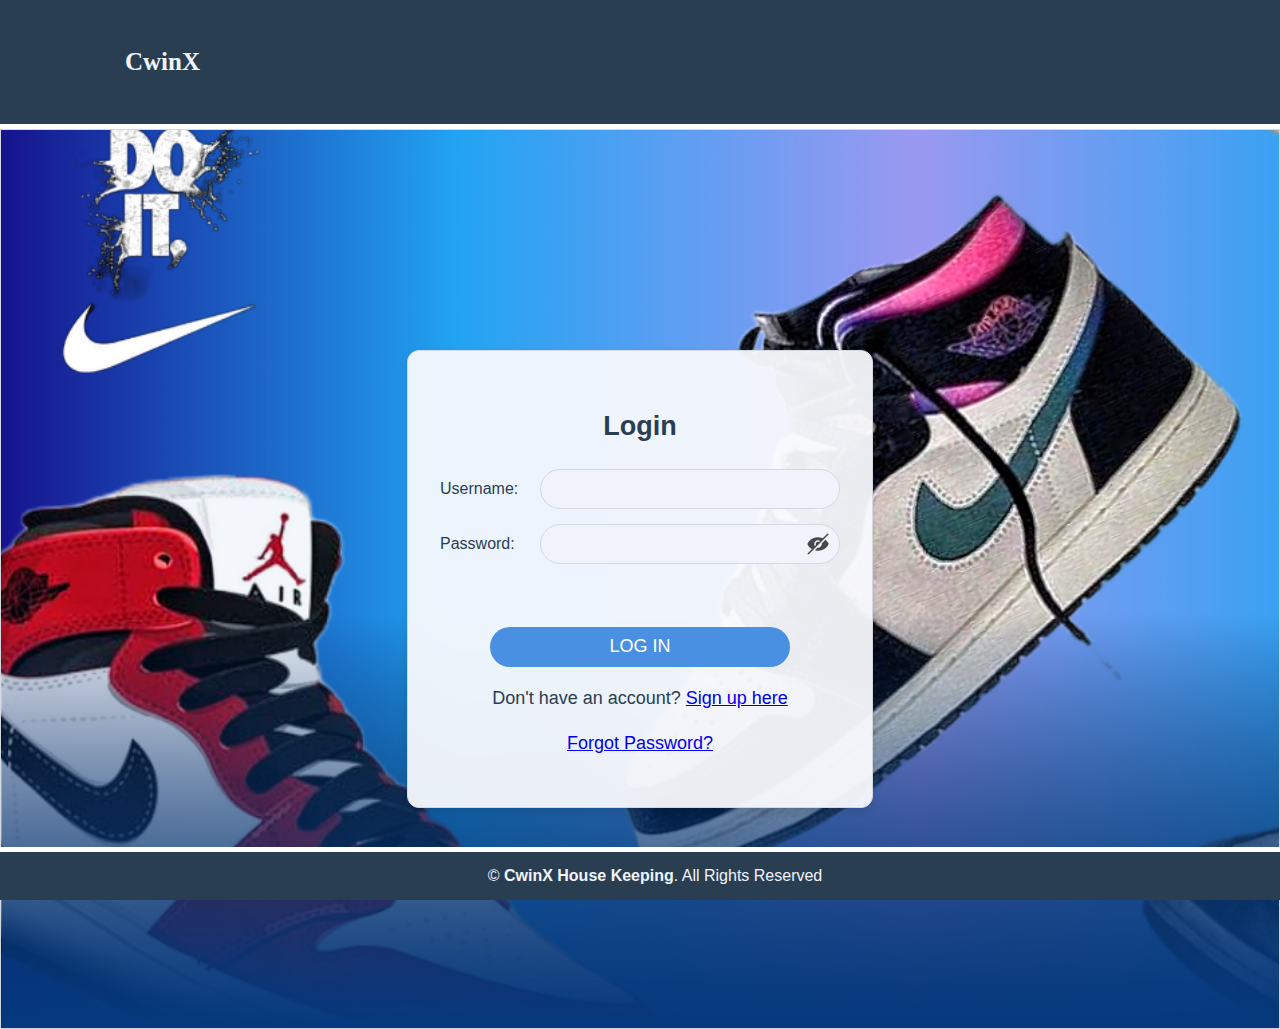
==== index.html @ a29d5925 "added log in" ====
<!DOCTYPE html>
<html lang="en">
<head>
    <meta charset="UTF-8">
    <meta name="viewport" content="width=device-width, initial-scale=1.0">
    <title>Login - CwinX</title>
    <link rel="stylesheet" type="text/css" href="login.css">
    
    <!-- Header -->
    <div class="header">
        <div class="header-left">
            <img src="images/logo.png" alt="CwinX Logo" class="logo-img">
            <h1>CwinX</h1>
        </div>
    </div>
</head>
<body>

    <!-- Main Container -->
    <div class="container">
        <!-- Login Form -->
        <main class="login-main" id="login-main">
            <h2>Login</h2>
            <form id="loginForm" onsubmit="handleLogin(event)">
                <div class="form-group">
                    <label for="login-username">Username:</label>
                    <input type="text" id="login-username" name="username" required>
                </div>
                <div class="form-group">
                    <label for="login-password">Password:</label>
                    <div class="password-container">
                        <input type="password" id="login-password" name="password" required>
                       
                        <img id="toggleLoginPassword" class="toggle-password" src="resources/hidePassword.png" alt="Toggle Password Visibility">
                    </div>
                </div>
                <button type="submit" class="btn-primary">LOG IN</button>
            </form>
            <p>Don't have an account? <a href="#" onclick="toggleForms()">Sign up here</a></p>
            <p><a href="#" onclick="showForgotPasswordForm()">Forgot Password?</a></p>
        </main>

        <!-- Forgot Password Form -->
        <main class="forgot-password-main" id="forgot-password-main" style="display:none;">
            <h2>Forgot Password</h2>
            <form id="forgotPasswordForm" onsubmit="handleForgotPassword(event)">
                <div class="form-group">
                    <label for="forgot-username">Username:</label>
                    <input type="text" id="forgot-username" name="username" required>
                </div>
                <button type="submit" class="btn-primary">Reset Password</button>
            </form>
            <p><a href="#" onclick="showLoginForm()">Back to Login</a></p>
        </main>

        <!-- Sign Up Form -->
        <main class="signup-main" id="signup-main" style="display: none;">
            <h2>Sign Up</h2>
            <form id="signupForm" onsubmit="handleSignup(event)">
                <div class="form-group">
                    <label for="signup-username">Username:</label>
                    <input type="text" id="signup-username" name="username" required>
                </div>
                <div class="form-group">
                    <label for="signup-email">Email:</label>
                    <input type="email" id="signup-email" name="email" required>
                </div>
                <div class="form-group">
                    <label for="signup-password">Password:</label>
                    <div class="password-container">
                        <input type="password" id="signup-password" name="password" required>
                        <img id="toggleSignupPassword" class="toggle-password" src="resources/hidePassword.png" alt="Toggle Password Visibility">
                    </div>
                </div>
                <button type="submit" class="btn-primary">SIGN UP</button>
            </form>
            <p>Already have an account? <a href="#" onclick="toggleForms()">Log in here</a></p>
        </main>
    </div>

    <!-- Footer -->
    <footer class="footer">
        © <strong><span>CwinX House Keeping</span></strong>. All Rights Reserved
    </footer>

    <script src="login.js" defer></script>
</body>
</html>
---- login.css ----
/* General body styling */
body {
  background-image: url("./resources/background.png");
  background-repeat: no-repeat;
  background-size: cover;
  display: flex;
  flex-direction: column;
  justify-content: center;
  min-height: 100vh;
  margin: 0;
  padding-top: 0;
  /* Adjust the value based on your header height */
  color: #2A3E52;
  font-family: 'Arial', sans-serif;
}

/* Centered container */
.container {
  display: flex;
  justify-content: center;
  align-items: center;
  padding: 20px;
  height: 100vh;
  border: 1px solid #d3d8de; /* Light Gray-Blue */
  box-sizing: border-box;
}
/* Form Group Styling */
.form-group {
    text-align: left; /* Aligns label to the left */
    margin-bottom: 15px; /* Adds space between each form group */
    display: flex;
    align-items: center;
}

/* Label Styling */
.form-group label {
    display: inline-block;
    width: 100px; /* Fixed width to align labels consistently */
    font-size: 16px;
    color: #2A3E52; /* Matches text color */
    margin-right: 10px;
}

/* Input Styling */
.login-main input, .signup-main input, .forgot-password-main input {
    width: 100%; /* Takes remaining space next to the label */
    max-width: 300px; /* Max width for larger screens */
    height: 40px;
    padding: 10px;
    border: 1px solid #d3d8de;
    border-radius: 20px;
    font-size: 16px;
    color: #2A3E52;
    background-color: #f0f4fa;
    transition: border-color 0.3s;
    box-sizing: border-box;
}

/* Main form styling */
.login-main, .signup-main, .forgot-password-main {
  background-color: rgba(248, 249, 253, 0.95); /* Light Gray-Blue with transparency */
  text-align: center;
  color: #2A3E52; /* Dark Slate Blue for text */
  font-size: 18px;
  line-height: 1.5;
  border-radius: 12px; /* More rounded corners */
  padding: 2rem;
  box-shadow: 0 4px 8px rgba(0, 0, 0, 0.1); /* Soft shadow */
  border: 1px solid #d3d8de; /* Light Gray-Blue */
  width: 100%;
  max-width: 400px;
}

/* Button styling */
.login-main button, .signup-main button, .forgot-password-main button {
  margin-top: 3rem;
  font-size: 18px;
  background-color: #4a90e2; /* Medium Blue */
  color: #ffffff; /* White */
  border: none;
  cursor: pointer;
  width: 300px; /* Make button width the same as input fields */
  height: 40px; /* Same height as input fields */
  border-radius: 20px; /* More rounded corners */
  transition: background-color 0.3s;
}

.login-main button:hover, .signup-main button:hover, .forgot-password-main button:hover {
  background-color: #357ABD; /* Darker Blue */
}

/* Focused input border styling */
.login-main input:focus, .signup-main input:focus, .forgot-password-main input:focus {
  border-color: #4a90e2; /* Medium Blue */
  outline: none;
}

/* Password container styling for toggle visibility */
.password-container {
  position: relative;
  display: inline-block;
  width: 100%;
  max-width: 300px;
}

.password-container input[type="password"],
.password-container input[type="text"] {
  width: 100%;
  padding-right: 40px;
  box-sizing: border-box;
}

/* Toggle icon styling */
.toggle-password {
  position: absolute;
  right: 10px;
  top: 50%;
  transform: translateY(-50%);
  cursor: pointer;
  width: 24px;
  height: 24px;
  opacity: 0.7;
  transition: opacity 0.3s;
}

.toggle-password:hover {
  opacity: 1;
}

/* Responsive design adjustments */
@media (max-width: 600px) {
  .login-main input, .signup-main input, .forgot-password-main input, 
  .login-main button, .signup-main button, .forgot-password-main button {
    width: 90%;
  }
}

/* Header styling */
.header {
  display: flex;
  justify-content: space-between;
  align-items: center;
  background-color: #2A3E52; /* Dark Slate Blue */
  padding: 2px;
  border-bottom: 5px solid #FFFFFF;
}

.header-left {
  display: flex;
  align-items: center;
  justify-content: left;
  flex-grow: 1;
}

.header-left h1 {
  font-size: 25px;
  color: #F0F4FA; /* Very Light Blue */
  font-family: 'Times New Roman', Times, serif;
  font-weight: bolder;
}

.logo-img {
  height: 120px;
  width: 120px;
  border-radius: 50%;
  margin-right: 3px;
}

/* Footer styling */
.footer {
  position: fixed;
  left: 0;
  bottom: 0;
  width: 100%;
  background-color: #2A3E52; /* Dark Slate Blue */
  color: #f0f4fa; /* Very Light Blue */
  text-align: center;
  padding: 15px;
  font-size: 16px;
  border-top: solid 5px #FFFFFF;
}

/* Form styling for Forgot Password */
.forgot-password-main {
  background-color: rgba(248, 249, 253, 0.95); /* Light Gray-Blue */
  text-align: center;
  color: #2A3E52; /* Dark Slate Blue */
  font-size: 18px;
  line-height: 1.5;
  border-radius: 12px;
  padding: 2rem;
  box-shadow: 0 4px 8px rgba(0, 0, 0, 0.1); /* Soft shadow */
  border: 1px solid #d3d8de; /* Light Gray-Blue */
  width: 100%;
  max-width: 400px;
}

/* Input styling for Forgot Password */
.forgot-password-main input {
  display: block;
  margin: 10px auto;
  width: 300px; /* Ensure all inputs have the same width */
  height: 40px; /* Ensure all inputs have the same height */
  padding: 10px; /* Uniform padding inside the input fields */
  border: 1px solid #d3d8de; /* Light Gray-Blue */
  border-radius: 20px; /* More rounded corners */
  font-size: 16px;
  color: #2A3E52;
  background-color: #f0f4fa; /* Very Light Blue */
}

/* Button styling for Forgot Password */
.forgot-password-main button {
  margin-top: 3rem;
  font-size: 18px;
  background-color: #4a90e2; /* Medium Blue */
  color: #ffffff; /* White */
  border: none;
  cursor: pointer;
  width: 300px; /* Make button width the same as input fields */
  height: 40px; /* Same height as input fields */
  border-radius: 20px; /* More rounded corners */
  transition: background-color 0.3s;
}

.forgot-password-main button:hover {
  background-color: #357ABD; /* Darker Blue */
}

/* Focused input border styling for Forgot Password */
.forgot-password-main input:focus {
  border-color: #4a90e2; /* Medium Blue */
  outline: none;
}

/* Responsive design adjustments for Forgot Password */
@media (max-width: 600px) {
  .forgot-password-main input, .forgot-password-main button {
    width: 90%;
  }
}
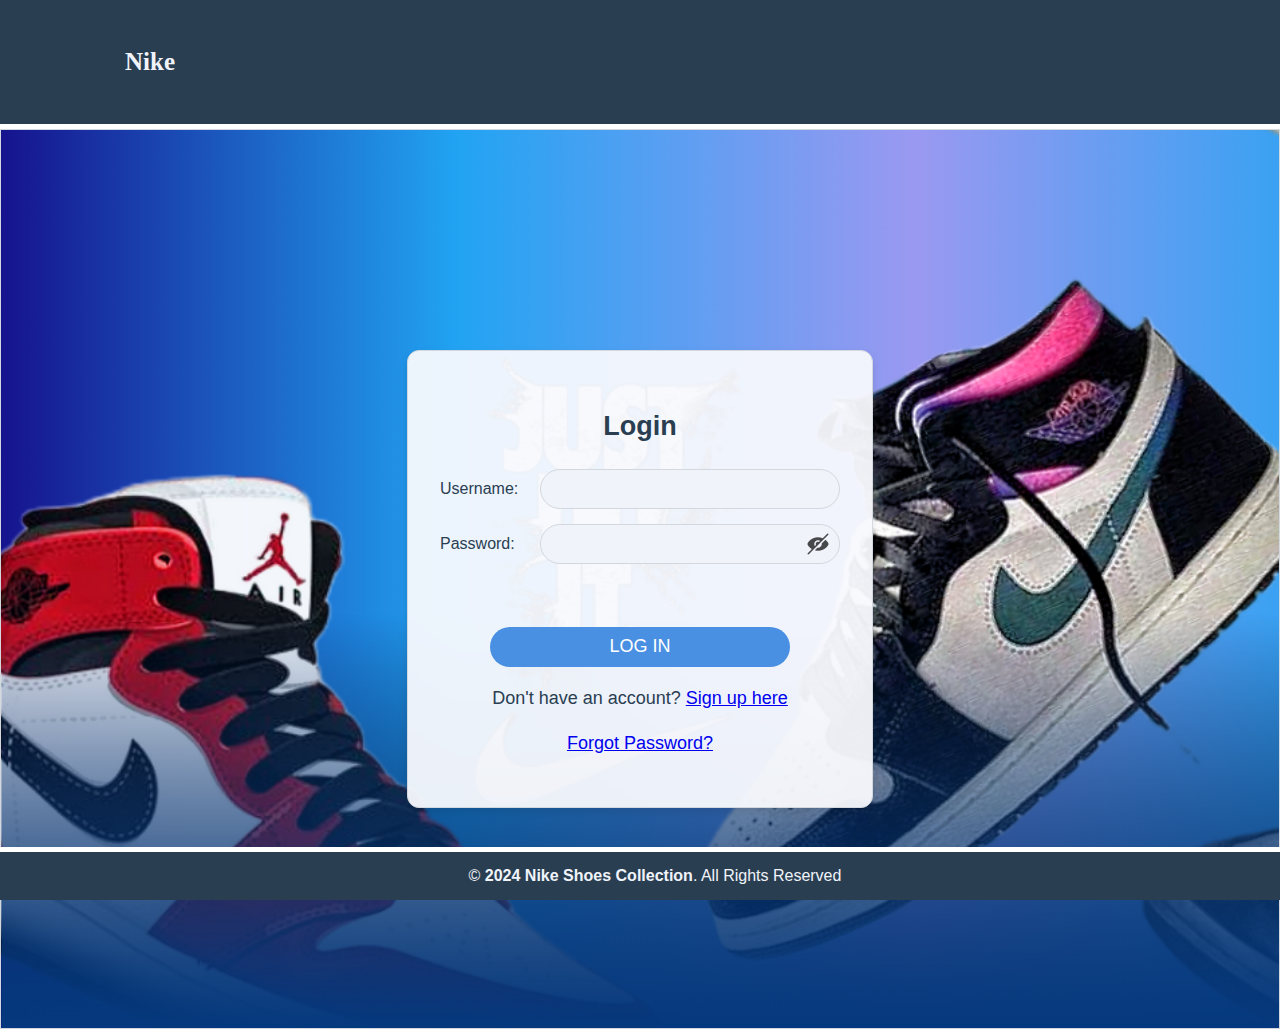
==== commit 0eccde5c: "added changes in the functionality and index" ====
--- a/index.html
+++ b/index.html
@@ -10,7 +10,7 @@
     <div class="header">
         <div class="header-left">
             <img src="images/logo.png" alt="CwinX Logo" class="logo-img">
-            <h1>CwinX</h1>
+            <h1>Nike</h1>
         </div>
     </div>
 </head>
@@ -63,8 +63,7 @@
                 </div>
                 <div class="form-group">
                     <label for="signup-email">Email:</label>
-                    <input type="email" id="signup-email" name="email" required>
-                </div>
+                 <input type="email" id="signup-email" placeholder="exampleEmail@gmail.com" required> </div>
                 <div class="form-group">
                     <label for="signup-password">Password:</label>
                     <div class="password-container">
@@ -80,7 +79,7 @@
 
     <!-- Footer -->
     <footer class="footer">
-        © <strong><span>CwinX House Keeping</span></strong>. All Rights Reserved
+        © <strong><span>2024 Nike Shoes Collection</span></strong>. All Rights Reserved
     </footer>
 
     <script src="login.js" defer></script>
--- a/login.css
+++ b/login.css
@@ -1,6 +1,6 @@
 /* General body styling */
 body {
-  background-image: url("./resources/background.png");
+  background-image: url("./resources/bg.png");
   background-repeat: no-repeat;
   background-size: cover;
   display: flex;
